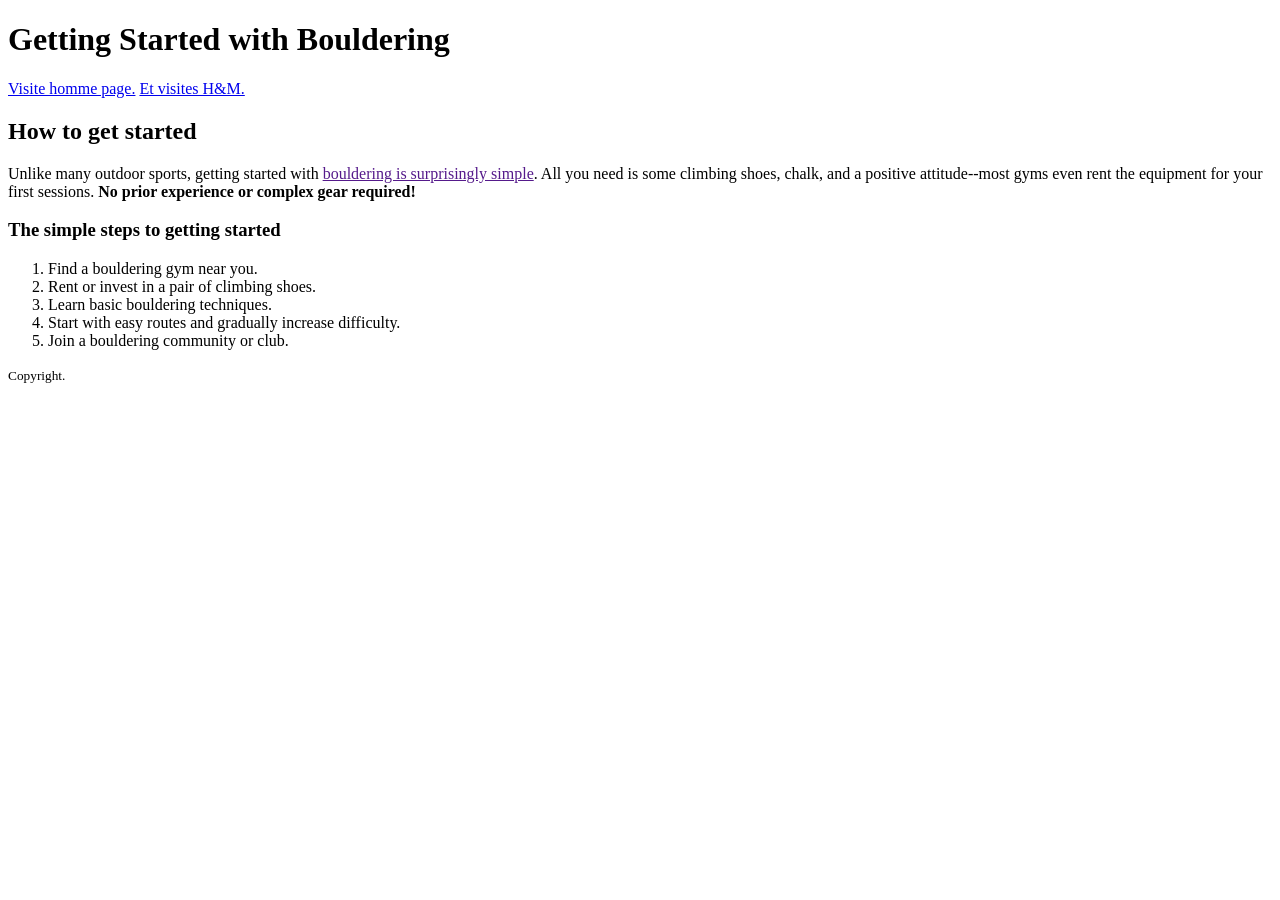
==== getting-started.html @ ba55a71f "Create skeleton html pages" ====
<!DOCTYPE html>
<html lang="en">
<head>
    <meta charset="UTF-8">
    <meta name="viewport" content="width=device-width, initial-scale=1.0">
    <title>Getting Started with Bouldering</title>
</head>
<body>
    <header>
    <!-- LOGO  -->
    </header>

    <main>
        <h1>Getting Started with Bouldering</h1>

        <a href="index.html">Visite homme page.</a> <a href="https://hm.com"> Et visites H&M.</a>


        <section>
            <h2>How to get started</h2>
            <p>Unlike many outdoor sports, getting started with <a href="">bouldering is surprisingly simple</a>. All you need is some climbing shoes, chalk, and a positive attitude--most gyms even rent the equipment for your first sessions. <strong>No prior experience or complex gear required!</strong></p>

            <h3>The simple steps to getting started</h3>
            <ol>
                <li>Find a bouldering gym near you.</li>
                <li>Rent or invest in a pair of climbing shoes.</li>
                <li>Learn basic bouldering techniques.</li>
                <li>Start with easy routes and gradually increase difficulty.</li>
                <li>Join a bouldering community or club.</li>
            </ol>
        </section>

        <!-- PHOTO -->
    </main>

    <footer>
        <small>Copyright.</small>
    </footer>
</body>
</html>
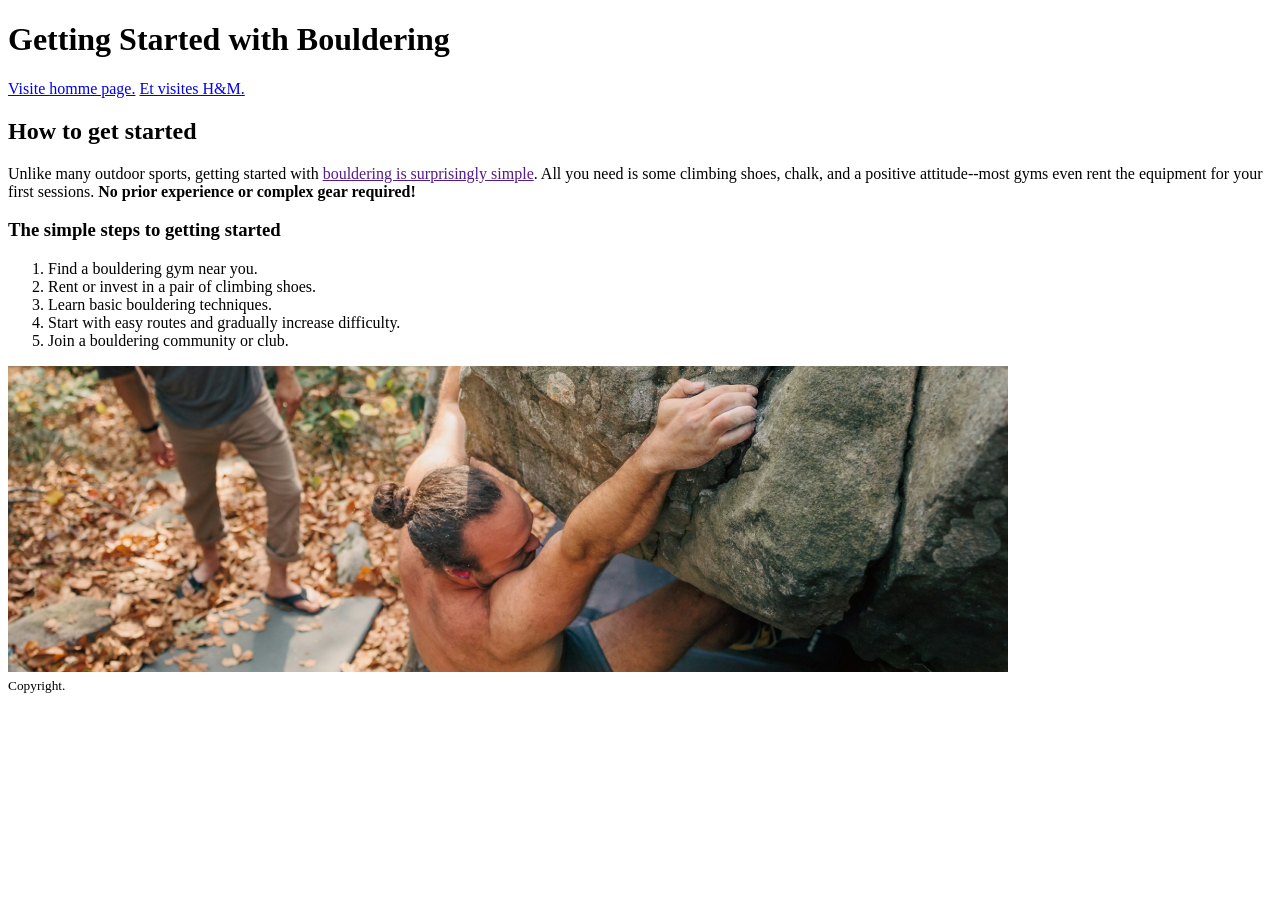
==== commit 39882e45: "Add: Images" ====
--- a/getting-started.html
+++ b/getting-started.html
@@ -15,7 +15,6 @@
 
         <a href="index.html">Visite homme page.</a> <a href="https://hm.com"> Et visites H&M.</a>
 
-
         <section>
             <h2>How to get started</h2>
             <p>Unlike many outdoor sports, getting started with <a href="">bouldering is surprisingly simple</a>. All you need is some climbing shoes, chalk, and a positive attitude--most gyms even rent the equipment for your first sessions. <strong>No prior experience or complex gear required!</strong></p>
@@ -30,7 +29,8 @@
             </ol>
         </section>
 
-        <!-- PHOTO -->
+        <img src="images/getting-started-outdoors.jpg" alt="A person climbing boulder outdoors">
+        
     </main>
 
     <footer>
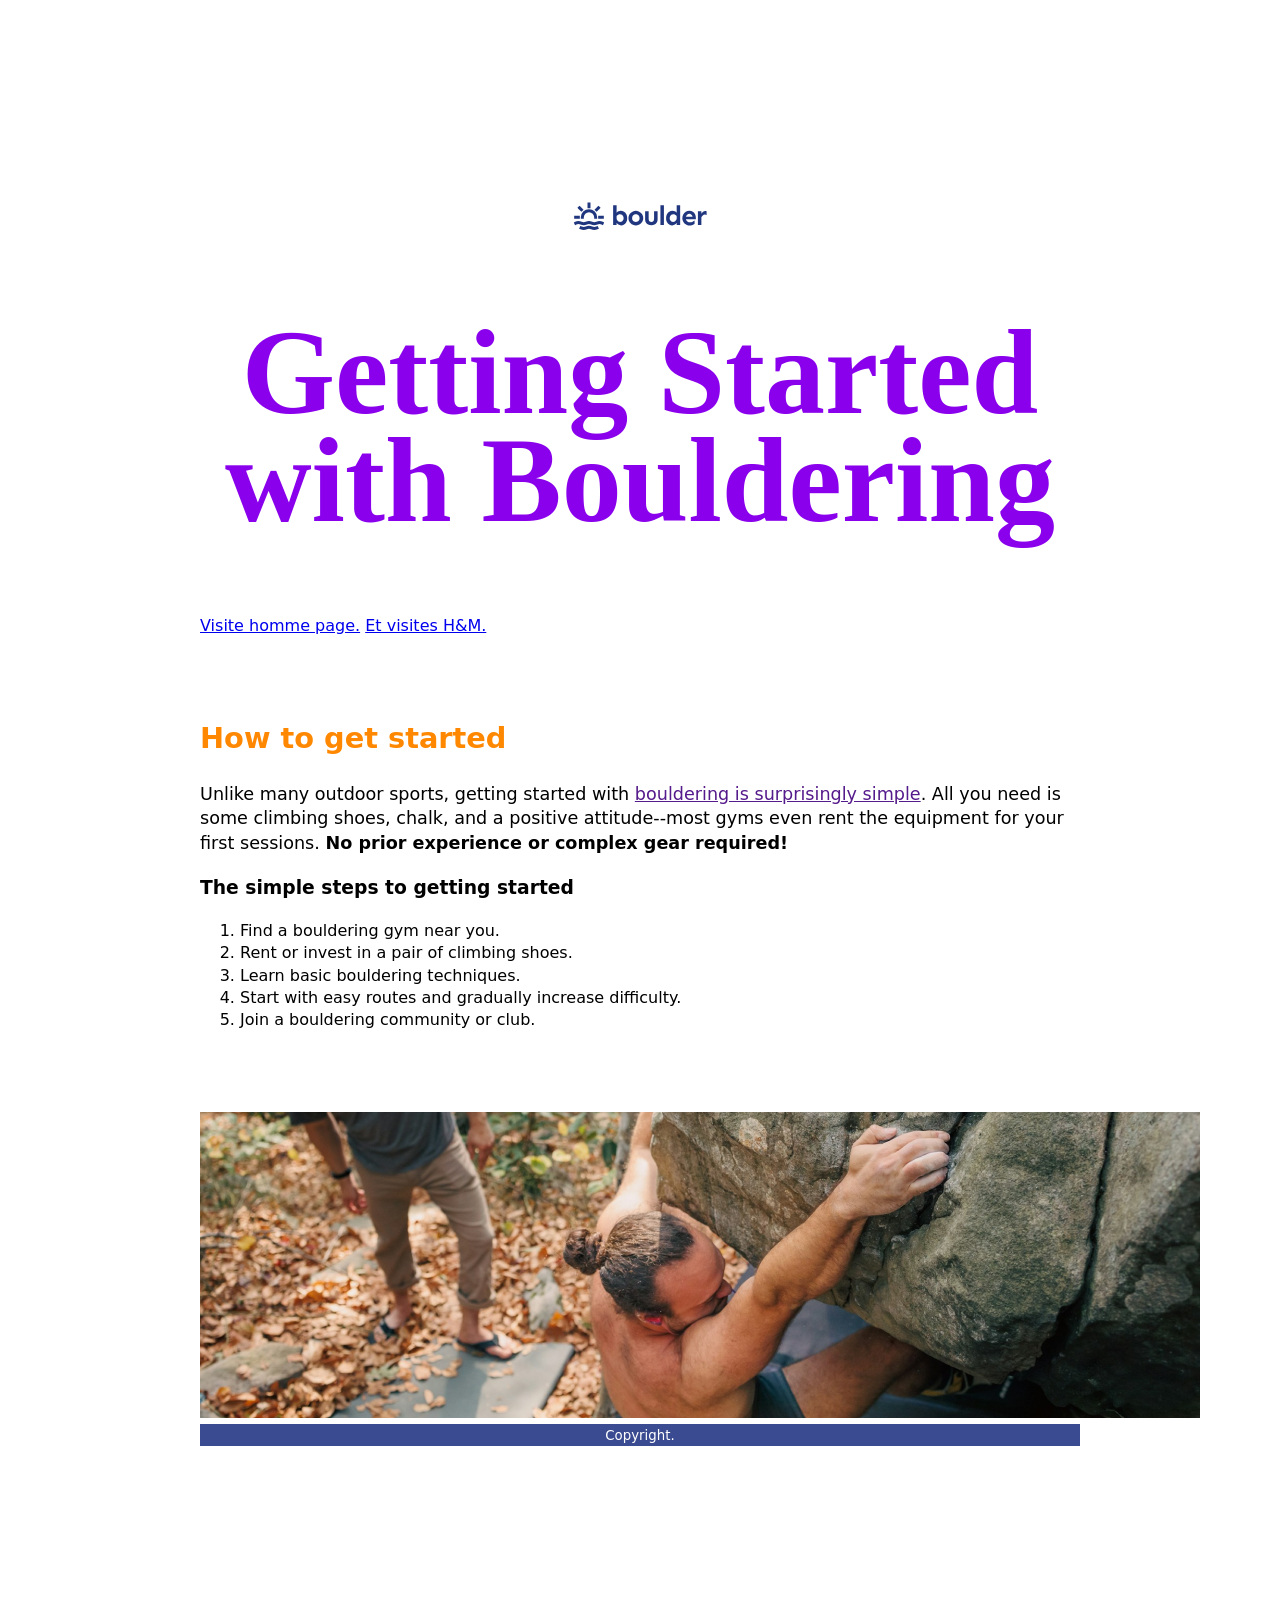
==== commit 742fbadf: "Add CSS Styles and inherit into getting-started page" ====
--- a/getting-started.html
+++ b/getting-started.html
@@ -4,10 +4,12 @@
     <meta charset="UTF-8">
     <meta name="viewport" content="width=device-width, initial-scale=1.0">
     <title>Getting Started with Bouldering</title>
+
+    <link rel="stylesheet" href="css/style.css">
 </head>
 <body>
     <header>
-    <!-- LOGO  -->
+        <img src="images/logo.svg" alt="">
     </header>
 
     <main>
@@ -30,7 +32,7 @@
         </section>
 
         <img src="images/getting-started-outdoors.jpg" alt="A person climbing boulder outdoors">
-        
+
     </main>
 
     <footer>
--- a/css/style.css
+++ b/css/style.css
@@ -0,0 +1,52 @@
+header
+{
+    text-align: center;
+}
+
+body
+{
+    background-color: #ffffff;
+    padding: 15%;
+    font-family: system-ui, -apple-system, BlinkMacSystemFont, 'Segoe UI', Roboto, Oxygen, Ubuntu, Cantarell, 'Open Sans', 'Helvetica Neue', sans-serif;
+    font-size: 1rem;
+    font-weight: 400;
+    line-height: 1.4;
+}
+
+section
+{
+    margin-block: 5rem;
+}
+
+h1
+{
+    font-family: 'Times New Roman', Times, serif;
+    color: #8a00ec;
+    font-size: 7.5rem;
+    font-weight: 900;
+    text-align: center;
+    line-height: 0.9;
+}
+
+h2
+{
+    color: rgb(255, 136, 0);
+    font-size: 1.8rem;
+    /* text-align: center; */
+}
+
+p
+{
+    /* text-align: center; */
+    font-size: 1.1rem;
+    margin-block: 1.2rem;
+}
+
+
+footer
+{
+    background-color: rgba(0, 21, 113, 0.767);
+    color: #fff;
+    text-align: center;
+}
+
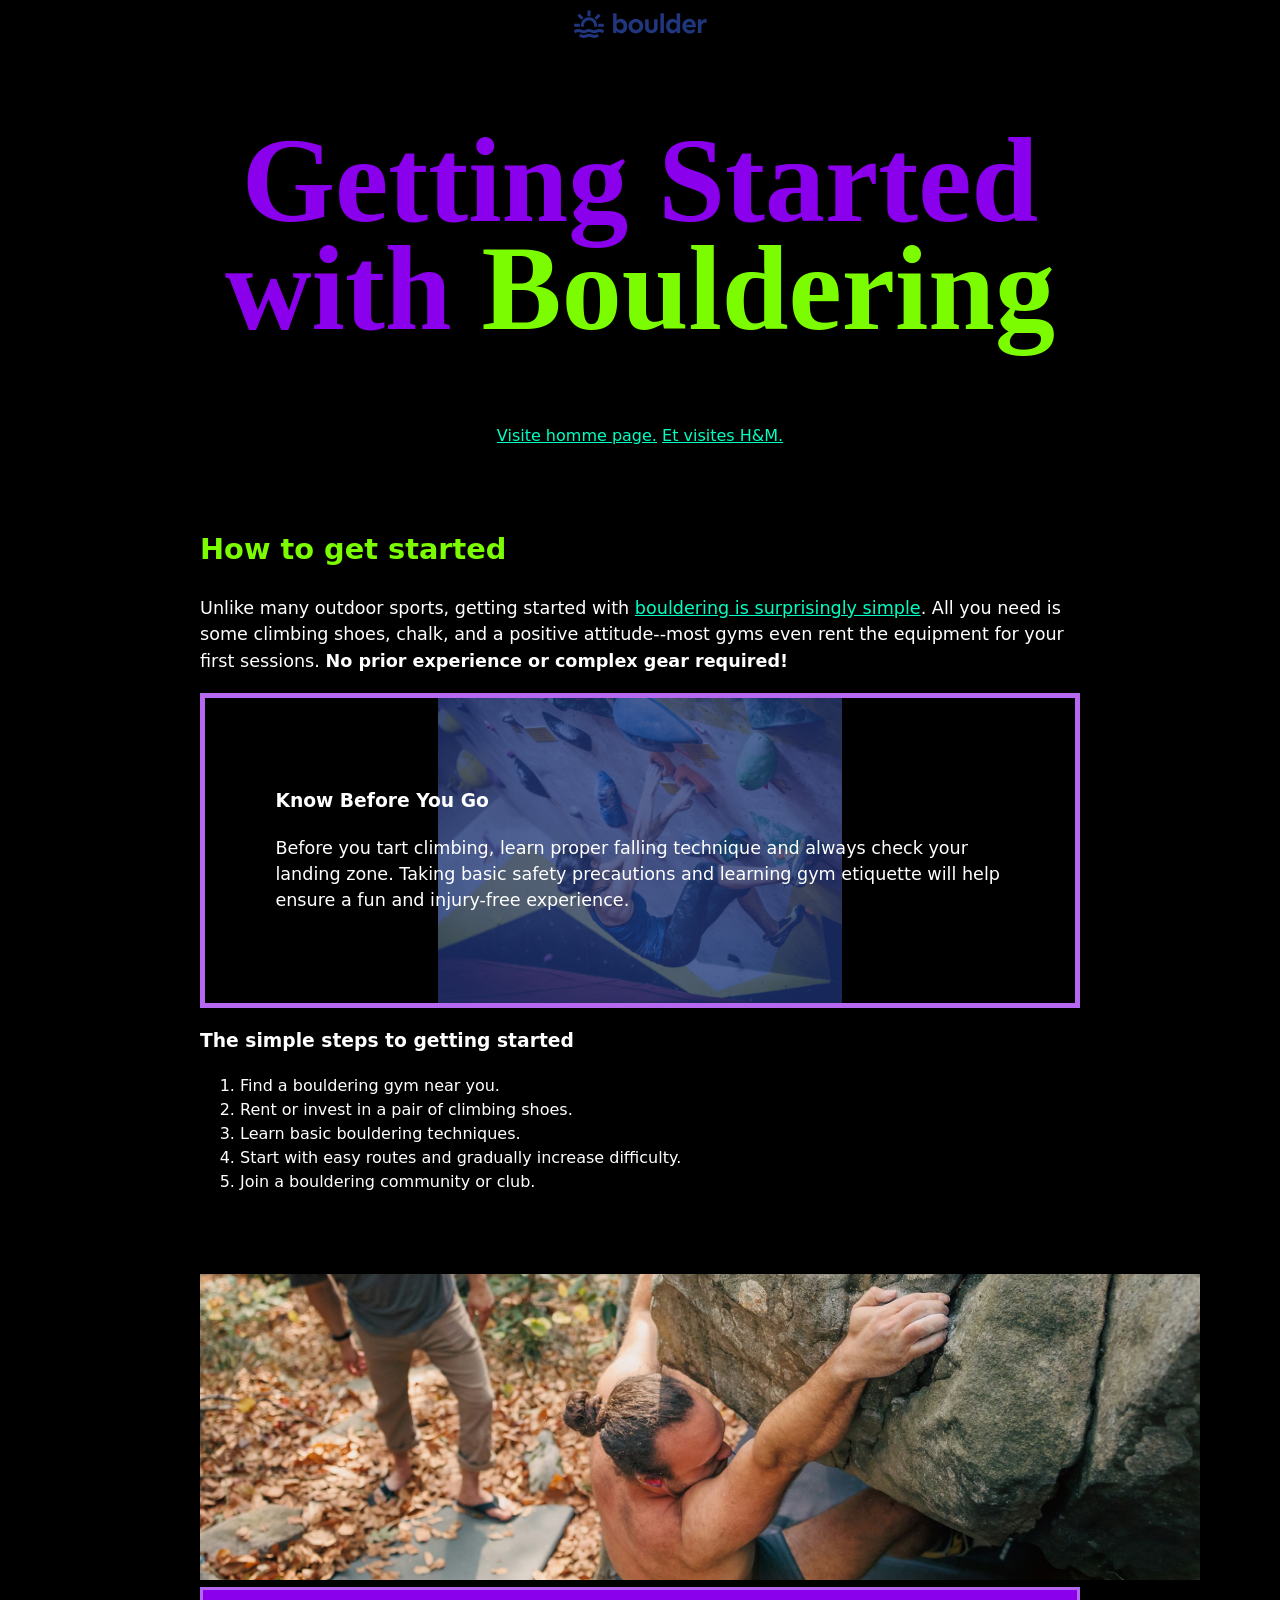
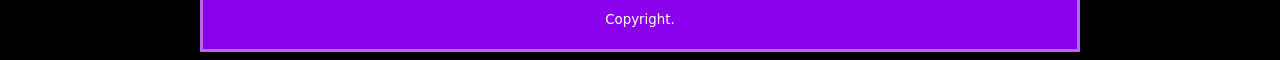
==== commit f68b8f97: "Add: bg photo on div and other small things" ====
--- a/getting-started.html
+++ b/getting-started.html
@@ -13,13 +13,20 @@
     </header>
 
     <main>
-        <h1>Getting Started with Bouldering</h1>
+        <h1>Getting Started with <span class="secondary-text">Bouldering</span></h1>
 
-        <a href="index.html">Visite homme page.</a> <a href="https://hm.com"> Et visites H&M.</a>
+        <section class="section-center">
+            <a href="index.html">Visite homme page.</a> <a href="https://hm.com"> Et visites H&M.</a>
+        </section>
 
         <section>
-            <h2>How to get started</h2>
+            <h2 class="secondary-text">How to get started</h2>
             <p>Unlike many outdoor sports, getting started with <a href="">bouldering is surprisingly simple</a>. All you need is some climbing shoes, chalk, and a positive attitude--most gyms even rent the equipment for your first sessions. <strong>No prior experience or complex gear required!</strong></p>
+
+            <div class="climber-bg">
+                <h3>Know Before You Go</h3>
+                <p>Before you tart climbing, learn proper falling technique and always check your landing zone. Taking basic safety precautions and learning gym etiquette will help ensure a fun and injury-free experience.</p>                
+            </div>
 
             <h3>The simple steps to getting started</h3>
             <ol>
@@ -35,7 +42,7 @@
 
     </main>
 
-    <footer>
+    <footer class="primary-bg">
         <small>Copyright.</small>
     </footer>
 </body>
--- a/css/style.css
+++ b/css/style.css
@@ -1,3 +1,31 @@
+* 
+{
+    box-sizing: border-box;
+}
+
+
+a
+{
+    color: rgb(0, 255, 195);
+}
+
+/* a:visited                // Not primarily Used, for clarification purposes
+{
+    color: darkmagenta;
+} */
+
+a:hover,
+a:focus-visible
+{
+    color: rgb(0, 255, 85);
+    font-style: oblique;
+}
+
+a:active
+{
+    color: #fff;
+}
+
 header
 {
     text-align: center;
@@ -5,12 +33,13 @@
 
 body
 {
-    background-color: #ffffff;
-    padding: 15%;
+    background-color: #000;
+    color: white;
+    padding-inline: 15%;
     font-family: system-ui, -apple-system, BlinkMacSystemFont, 'Segoe UI', Roboto, Oxygen, Ubuntu, Cantarell, 'Open Sans', 'Helvetica Neue', sans-serif;
     font-size: 1rem;
     font-weight: 400;
-    line-height: 1.4;
+    line-height: 1.5;
 }
 
 section
@@ -45,8 +74,38 @@
 
 footer
 {
-    background-color: rgba(0, 21, 113, 0.767);
-    color: #fff;
     text-align: center;
 }
 
+.climber-bg
+{
+    background-image: url('../images/simple-steps.jpg');
+    border:#b768f0 solid 5px;
+    padding: 8%;
+    background-repeat: no-repeat;
+    background-position: center;
+    background-size: contain;
+}
+
+.section-center
+{
+    text-align: center;
+}
+
+.primary-bg
+{
+    background-color: #8a00ec;
+    color: #fff;
+    padding: 2%;
+    text-align: center;
+    border: #b768f0 3px solid;
+}
+.primary-bg strong
+{
+    color: aqua;
+}
+
+.secondary-text
+{
+    color: lawngreen;
+}
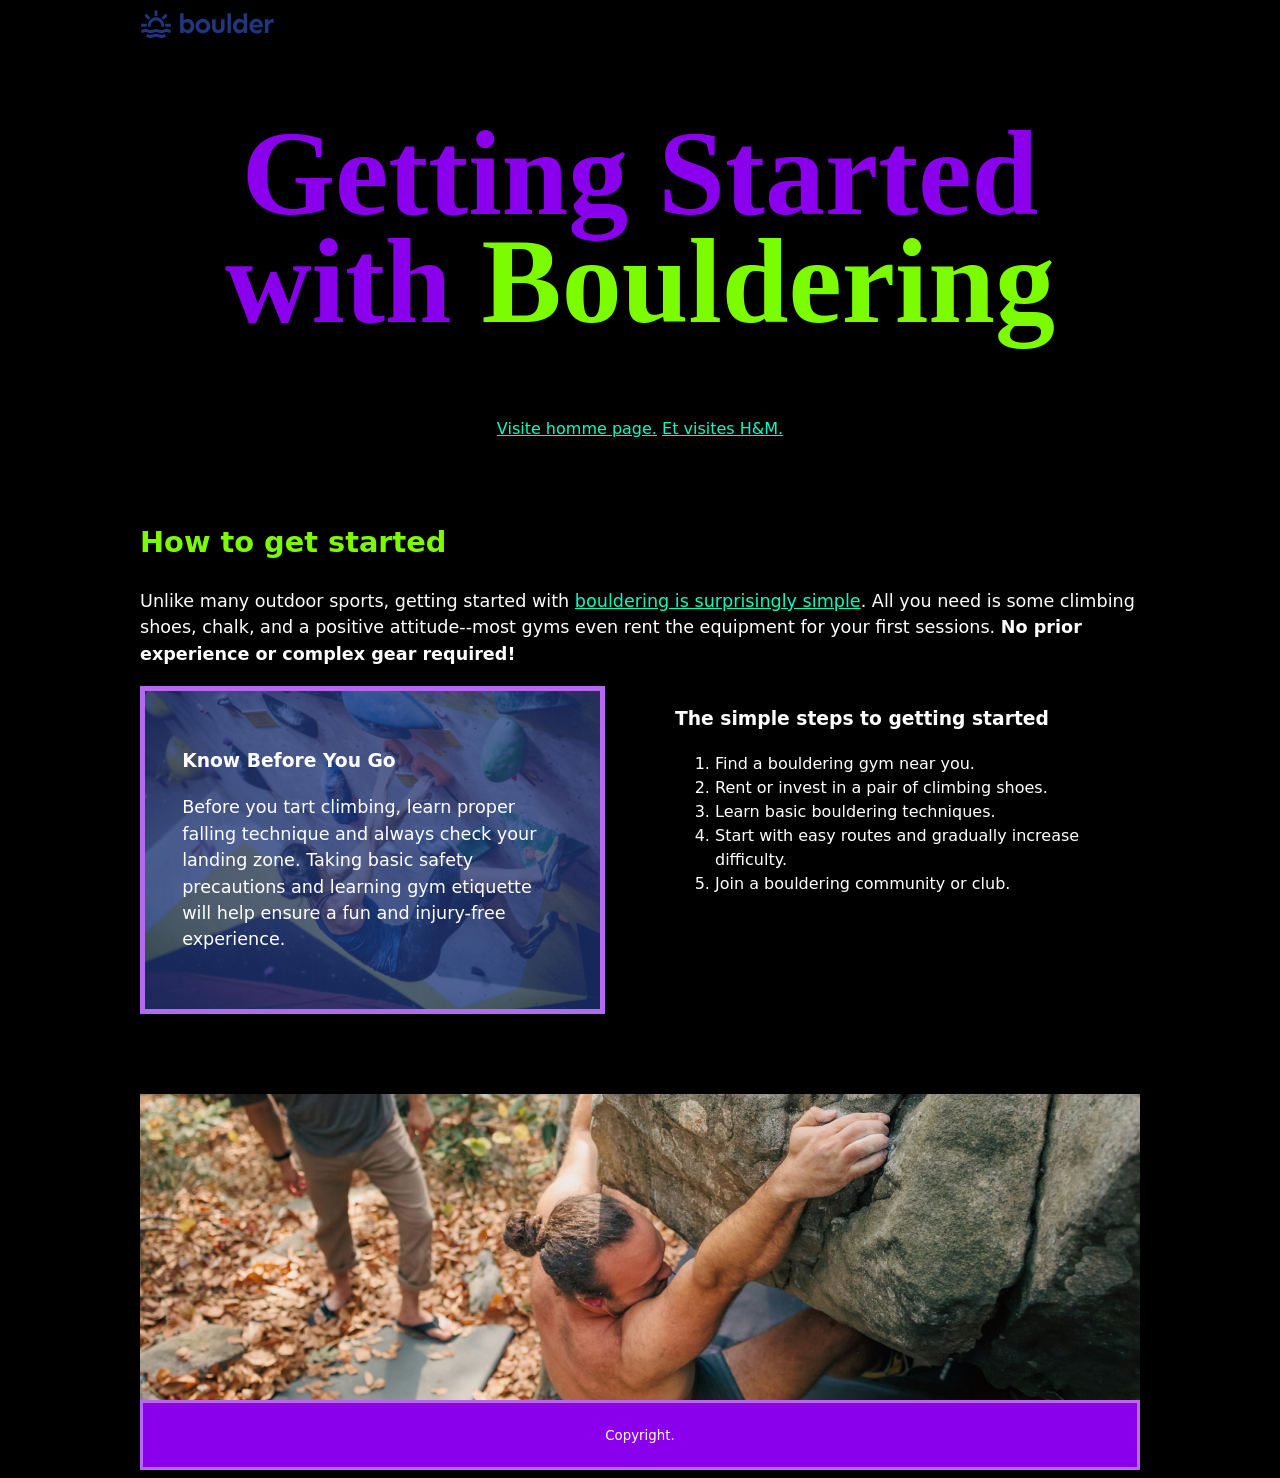
==== commit 4447f7ed: "format webpage to specified style" ====
--- a/getting-started.html
+++ b/getting-started.html
@@ -1,5 +1,6 @@
 <!DOCTYPE html>
 <html lang="en">
+
 <head>
     <meta charset="UTF-8">
     <meta name="viewport" content="width=device-width, initial-scale=1.0">
@@ -7,7 +8,9 @@
 
     <link rel="stylesheet" href="css/style.css">
 </head>
+
 <body>
+    <div class="wrapper">
     <header>
         <img src="images/logo.svg" alt="">
     </header>
@@ -21,21 +24,29 @@
 
         <section>
             <h2 class="secondary-text">How to get started</h2>
-            <p>Unlike many outdoor sports, getting started with <a href="">bouldering is surprisingly simple</a>. All you need is some climbing shoes, chalk, and a positive attitude--most gyms even rent the equipment for your first sessions. <strong>No prior experience or complex gear required!</strong></p>
+            <p>Unlike many outdoor sports, getting started with <a href="">bouldering is surprisingly simple</a>. All
+                you need is some climbing shoes, chalk, and a positive attitude--most gyms even rent the equipment for
+                your first sessions. <strong>No prior experience or complex gear required!</strong></p>
 
-            <div class="climber-bg">
-                <h3>Know Before You Go</h3>
-                <p>Before you tart climbing, learn proper falling technique and always check your landing zone. Taking basic safety precautions and learning gym etiquette will help ensure a fun and injury-free experience.</p>                
+            <div class="two-column-layout">
+                <div class="climber-bg">
+                    <h3>Know Before You Go</h3>
+                    <p>Before you tart climbing, learn proper falling technique and always check your landing zone.
+                        Taking basic safety precautions and learning gym etiquette will help ensure a fun and
+                        injury-free experience.</p>
+                </div>
+
+                <div>
+                    <h3>The simple steps to getting started</h3>
+                    <ol>
+                        <li>Find a bouldering gym near you.</li>
+                        <li>Rent or invest in a pair of climbing shoes.</li>
+                        <li>Learn basic bouldering techniques.</li>
+                        <li>Start with easy routes and gradually increase difficulty.</li>
+                        <li>Join a bouldering community or club.</li>
+                    </ol>
+                </div>
             </div>
-
-            <h3>The simple steps to getting started</h3>
-            <ol>
-                <li>Find a bouldering gym near you.</li>
-                <li>Rent or invest in a pair of climbing shoes.</li>
-                <li>Learn basic bouldering techniques.</li>
-                <li>Start with easy routes and gradually increase difficulty.</li>
-                <li>Join a bouldering community or club.</li>
-            </ol>
         </section>
 
         <img src="images/getting-started-outdoors.jpg" alt="A person climbing boulder outdoors">
@@ -45,5 +56,7 @@
     <footer class="primary-bg">
         <small>Copyright.</small>
     </footer>
+    </div>
 </body>
+
 </html>
--- a/css/style.css
+++ b/css/style.css
@@ -3,6 +3,11 @@
     box-sizing: border-box;
 }
 
+img 
+{
+    display: block;            /*This displays the images as block element instead of inline, which is the default. */
+    max-inline-size: 100%;
+}
 
 a
 {
@@ -29,13 +34,15 @@
 header
 {
     text-align: center;
+    display: flex;
+    justify-content: space-between;
+    
 }
 
 body
 {
     background-color: #000;
     color: white;
-    padding-inline: 15%;
     font-family: system-ui, -apple-system, BlinkMacSystemFont, 'Segoe UI', Roboto, Oxygen, Ubuntu, Cantarell, 'Open Sans', 'Helvetica Neue', sans-serif;
     font-size: 1rem;
     font-weight: 400;
@@ -71,6 +78,16 @@
     margin-block: 1.2rem;
 }
 
+ul
+{
+    color: #fff;
+    list-style:lower-greek;
+}
+
+ul li::marker
+{
+    color:greenyellow;
+}
 
 footer
 {
@@ -84,7 +101,7 @@
     padding: 8%;
     background-repeat: no-repeat;
     background-position: center;
-    background-size: contain;
+    background-size: cover;
 }
 
 .section-center
@@ -108,4 +125,63 @@
 .secondary-text
 {
     color: lawngreen;
+}
+
+.wrapper 
+{
+    max-inline-size: 1000px;
+    margin-inline: auto;
+}
+
+.two-column-layout
+{
+    display: grid;
+    grid-template-columns: 1fr 1fr;
+    gap: 70px;
+}
+.primary-nav
+{
+
+}
+.primary-nav ul
+{
+    display: flex;
+    gap: 01;
+    list-style: none;
+    padding: 0;
+    /* border: 0;           Not used here*/ 
+    margin: 0;
+}
+.primary-nav a
+{
+    color: lawngreen;
+    text-decoration: none;
+    font-weight:bolder;
+    padding: 7px;
+}
+.primary-nav a:hover,
+.primary-nav a:focus-visible
+{
+    background-color: grey;
+    font-style: normal;
+    padding: 7px;
+    border-radius: 5px;
+    animation: rgb 5s linear infinite;
+}
+
+/* =========================================
+   ANIMATIONS
+   =========================================
+*/
+
+@keyframes rgb {
+  0%, 100% {
+    background-color: #ff0000; /* Red */
+  }
+  33% {
+    background-color: #00ff00; /* Green */
+  }
+  66% {
+    background-color: #0000ff; /* Blue */
+  }
 }
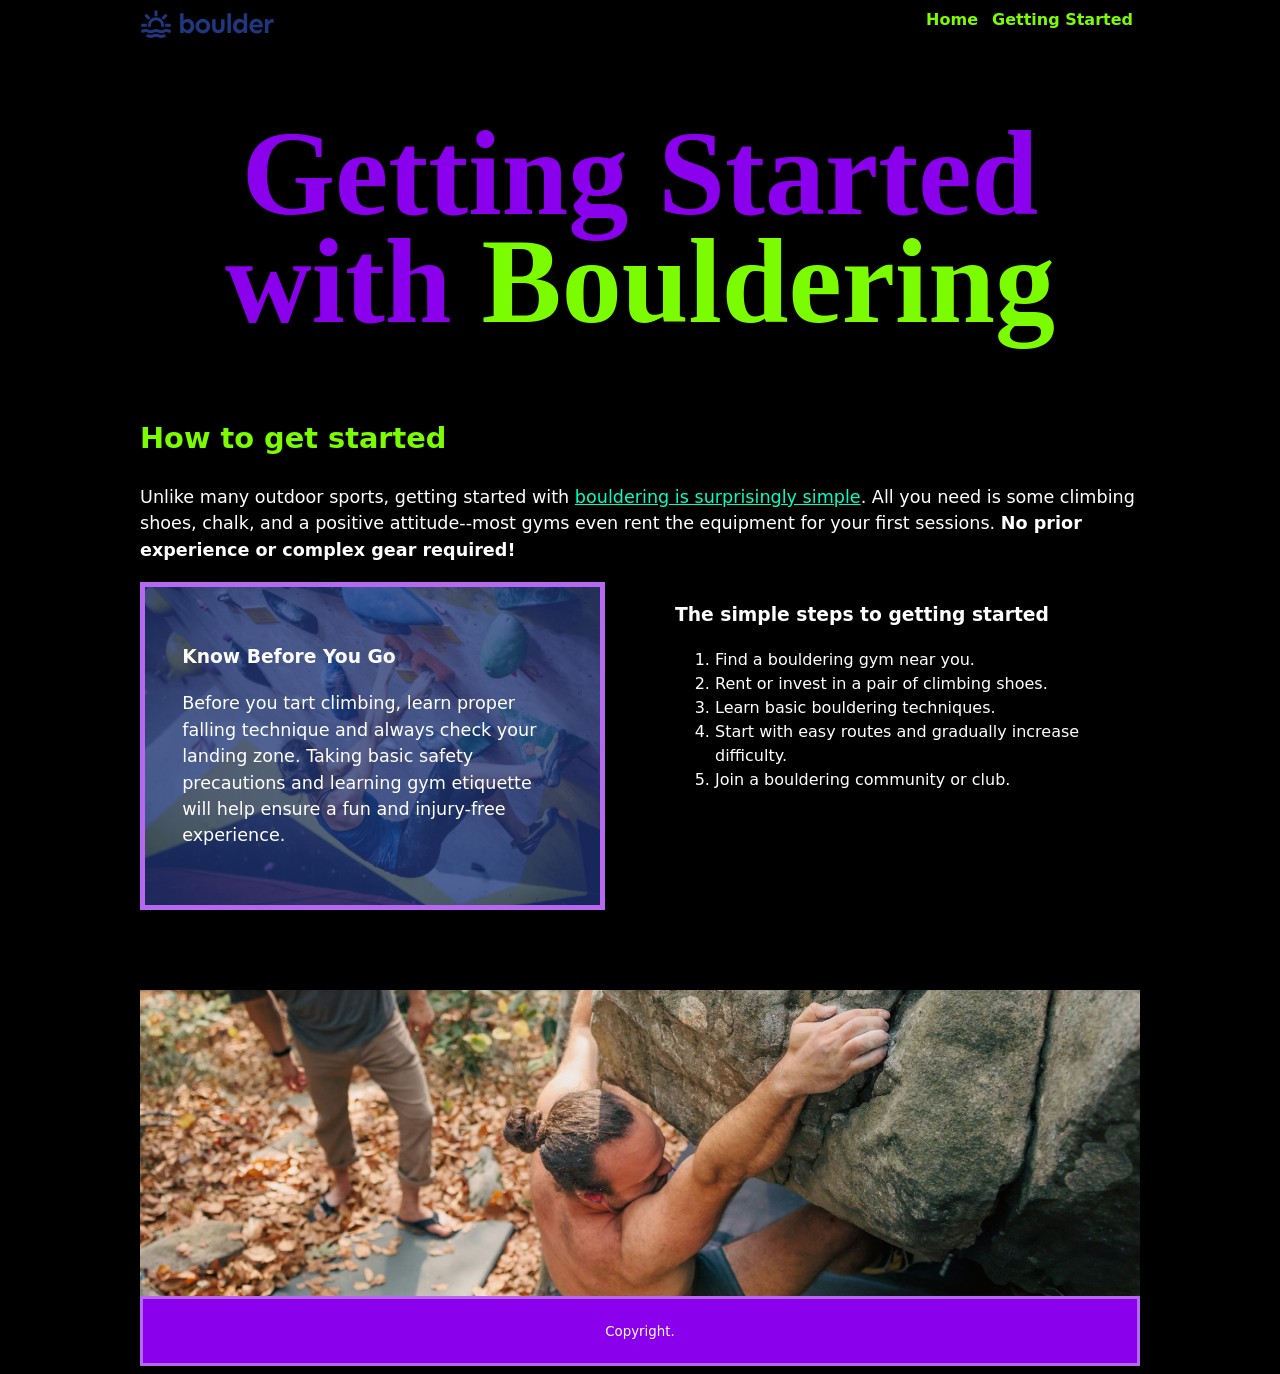
==== commit 8a9eb218: "remove: written links, add: mobile-first-formattin - Removed the written link to go from one page to" ====
--- a/getting-started.html
+++ b/getting-started.html
@@ -13,14 +13,17 @@
     <div class="wrapper">
     <header>
         <img src="images/logo.svg" alt="">
+
+        <nav class="primary-nav">
+            <ul>
+                <li><a href="index.html">Home</a></li>
+                <li><a href="getting-started.html">Getting Started</a></li>
+            </ul>
+        </nav>
     </header>
 
     <main>
         <h1>Getting Started with <span class="secondary-text">Bouldering</span></h1>
-
-        <section class="section-center">
-            <a href="index.html">Visite homme page.</a> <a href="https://hm.com"> Et visites H&M.</a>
-        </section>
 
         <section>
             <h2 class="secondary-text">How to get started</h2>
--- a/css/style.css
+++ b/css/style.css
@@ -58,10 +58,15 @@
 {
     font-family: 'Times New Roman', Times, serif;
     color: #8a00ec;
-    font-size: 7.5rem;
+    font-size: 5.5rem;
     font-weight: 900;
     text-align: center;
     line-height: 0.9;
+
+    @media (width > 700px)
+    {
+        font-size: 7.5rem;
+    }
 }
 
 h2
@@ -135,10 +140,25 @@
 
 .two-column-layout
 {
-    display: grid;
-    grid-template-columns: 1fr 1fr;
-    gap: 70px;
-}
+    @media (width > 700px)
+    {
+        display: grid;
+        grid-template-columns: 1fr 1fr;
+        gap: 70px;
+        margin:auto;
+    }
+}
+
+.two-column-layout img
+{
+    margin-inline: auto;
+    /* @media (width < 700px)
+    {
+        inline-size: 100%;
+        height: auto;
+    } */
+}
+
 .primary-nav
 {
 
